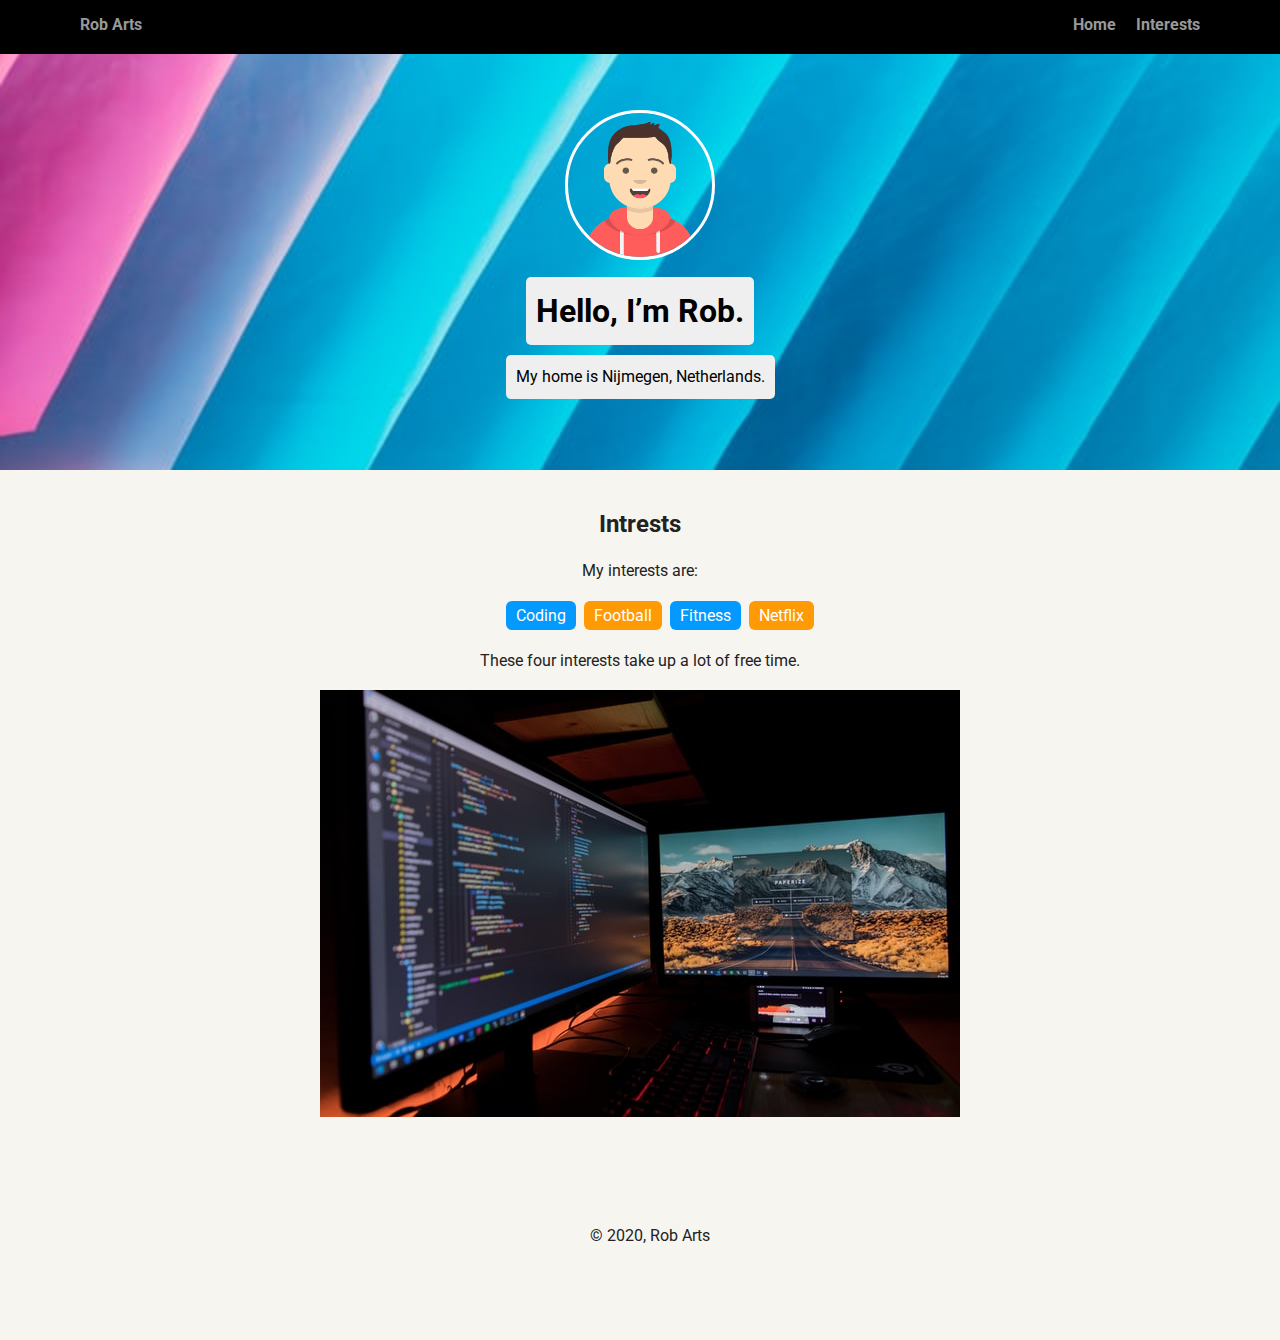
==== intrest.html @ c6214252 "Add files and images" ====
<!doctype html>
<html lang="en">
<head>
  <meta charset="utf-8">
  <title>Rob Arts's Profile</title>
  <meta name="viewport" content="width=device-width, initial-scale=1.0">
  <link rel="stylesheet" href="styles.css">
  <link href="https://fonts.googleapis.com/css?family=Muli%7CRoboto:400,300,500,700,900" rel="stylesheet"></head>
  <body>

    <nav class="main-nav">
        <ul class="nav">
          <li class="name"><a href="index.html">Rob Arts</a></li>
          <li><a href="index.html">Home</a></li>
          <li><a href="intrest.html">Interests</a></li>
        </ul>
    </nav>

    <header>
      <img src="img/me.png" alt="Drawing of Rob Arts" class="profile-image">
      <h1 class="tag name">Hello, I’m Rob.</h1>
      <p class="tag location">My home is Nijmegen, Netherlands.</p>
    </header>

    <main class="flex">
      <section>
        <h2>Intrests</h2>
        <p>My interests are:</p>
        <ol class="skills">
          <li>Coding</li>
          <li>Football</li>
          <li>Fitness</li>
          <li>Netflix</li>
        </ol>
        <p>These four interests take up a lot of free time.</p>
        <img src="img/coding.jpg" alt="happy coding at teamtreehouse">
      </section> 
    </main>

    <footer>
      <ul>
        <li><a href="#" class="social twitter">Twitter</a></li>
        <li><a href="#" class="social linkedin">LinkedIn</a></li>
        <li><a href="#" class="social github">Github</a></li>
      </ul>
      <p class="copyright">&copy; 2020, Rob Arts</p>
    </footer>
  </body>
  </html>
---- styles.css ----
/* Global Layout Set-up */
* { 
  box-sizing: border-box;
}
  
body {
  margin: 0;
  padding: 0;
  text-align: center;
  font-family: 'Roboto', sans-serif;
  color: #222;
  background: #f7f5f0;
}
/* Link Styles */

a {
  text-decoration: none;
  color: #999;
}
a:hover {
  color: #6633ff;
}

/* Section Styles */

.main-nav {
  width: 100%;
  background: black;
  min-height: 30px;
  padding: 10px;
  position: fixed;
  text-align: center;
}
.nav {
  display: flex;
  justify-content: space-around;
  font-weight: 700;
  list-style-type: none;
  margin: 0 auto;
  padding: 0;
}

.nav .name {
    display: block;
    margin-right: auto;
    color: white;
}
.nav li {
  padding: 5px 10px 10px 10px;
}
.nav a {
  transition: all .5s;
}
.nav a:hover {
  color: white
}

header {
  text-align: center;
  background: url('img/test.jpg') no-repeat top center;
  background-size: cover;
  overflow: hidden;
  padding-top: 60px;
}
header {
  line-height: 1.5;
}
header .profile-image {
  margin-top: 50px;
  width: 150px;
  height: 150px;
  border-radius: 50%;
  border: 3px solid white;
  transition: all .5s;
}
header .profile-image:hover {
  transform: scale(1.5) rotate(360deg);
}
.tag {
  background-color: #efefef;
  color: black;
  padding: 10px;
  border-radius: 5px;
  display: table;
  margin: 10px auto;
} 
.location {
  background-color: #efefef;
  color: black;
}
.card {
  margin: 30px;
  padding: 20px 40px 40px;
  max-width: 500px;
  text-align: left;
  background: #fff;
  border-bottom: 4px solid #ccc;
  border-radius: 6px;
  transition: all .5s;
}
.card:hover {
  border-color: #ff99ff;
}

ul.skills {
  padding: 0;
  text-align: center;
}

.skills li {
  border-radius: 6px;
  display: inline-block;
  background: #ff9904;
  color: white;
  padding: 5px 10px;
  margin: 2px;
}

.skills li:nth-child(odd) {
  background: #0399ff;
}

footer {
  width: 100%;
  min-height: 30px;
  padding: 20px 0 40px 20px;
}

footer .copyright {
  top: -8px;
  font-size: .75em;
}

footer ul {
  list-style-type: none;
  margin: 0;
  padding: 0;
}

footer ul li {
  display: inline-block;
}

a.social {
  display: inline-block;
  text-indent: -9999px;
  margin-left: 5px;
  width: 30px;
  height: 30px;
  background-size: 30px 30px;
  opacity: .4;
  transition: all .5s;
}
a.twitter {
  background-image: url(images/twitter.svg);
}
a.linkedin {
  background-image: url(images/linkedin.svg);
}
a.github {
  background-image: url(images/github.svg);
}
a.social:hover {
  opacity: 1;
}
.clearfix {
  clear: both;
}

/* Styles for larger screens */
@media screen and (min-width: 720px) {
  
  .flex {
      display: -ms-flexbox;      /* TWEENER - IE 10 */
      display: flex; 
      max-width: 1200px;
      -ms-flex-pack: distribute;
      justify-content: space-around;
      margin: 0 auto;
  }

  header {
    min-height: 470px;
  }

  .nav {
    max-width: 1200px;
    padding: 0 30px;
  }


  main {
    padding-top: 20px;
  }

  main p {
    line-height: 1.6em;
  }

  footer {
    font-size: 1.3em;
    max-width: 1200px;
    margin: 40px auto;
  }

}
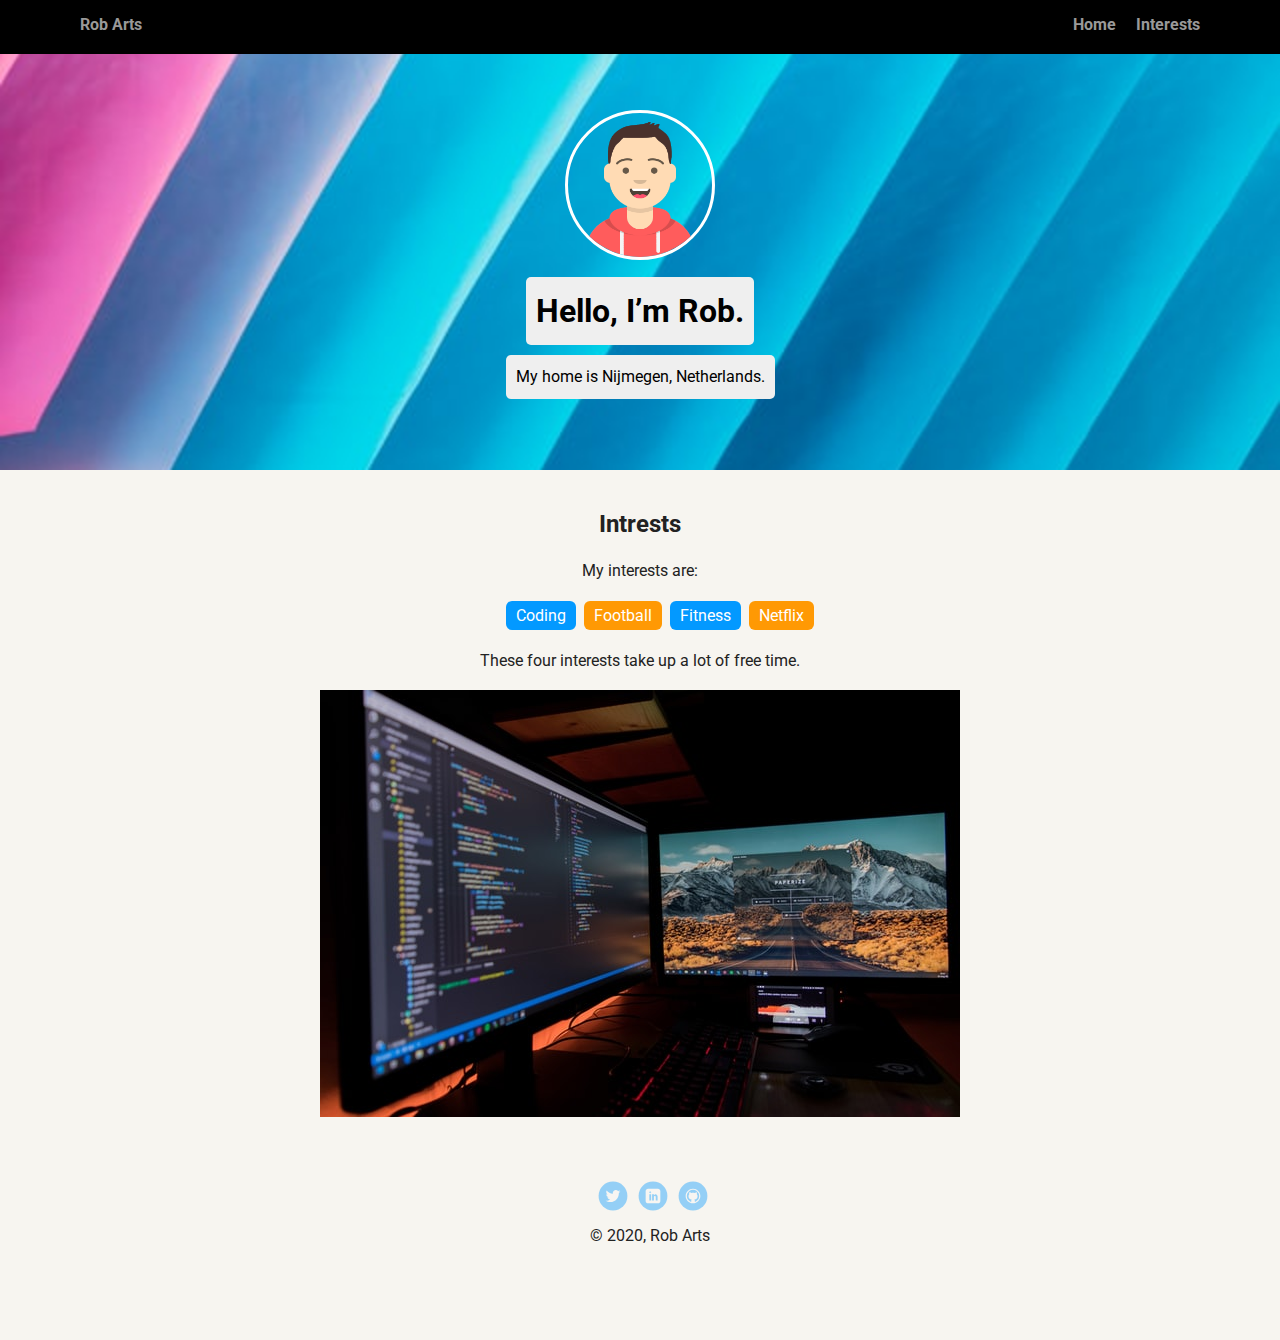
==== commit 6431decd: "Changes links github + icons social media" ====
--- a/intrest.html
+++ b/intrest.html
@@ -41,7 +41,7 @@
       <ul>
         <li><a href="#" class="social twitter">Twitter</a></li>
         <li><a href="#" class="social linkedin">LinkedIn</a></li>
-        <li><a href="#" class="social github">Github</a></li>
+        <li><a href="https://github.com/robjuh" class="social github">Github</a></li>
       </ul>
       <p class="copyright">&copy; 2020, Rob Arts</p>
     </footer>
--- a/styles.css
+++ b/styles.css
@@ -152,13 +152,13 @@
   transition: all .5s;
 }
 a.twitter {
-  background-image: url(images/twitter.svg);
+  background-image: url(img/twitter.svg);
 }
 a.linkedin {
-  background-image: url(images/linkedin.svg);
+  background-image: url(img/linkedin.svg);
 }
 a.github {
-  background-image: url(images/github.svg);
+  background-image: url(img/github.svg);
 }
 a.social:hover {
   opacity: 1;
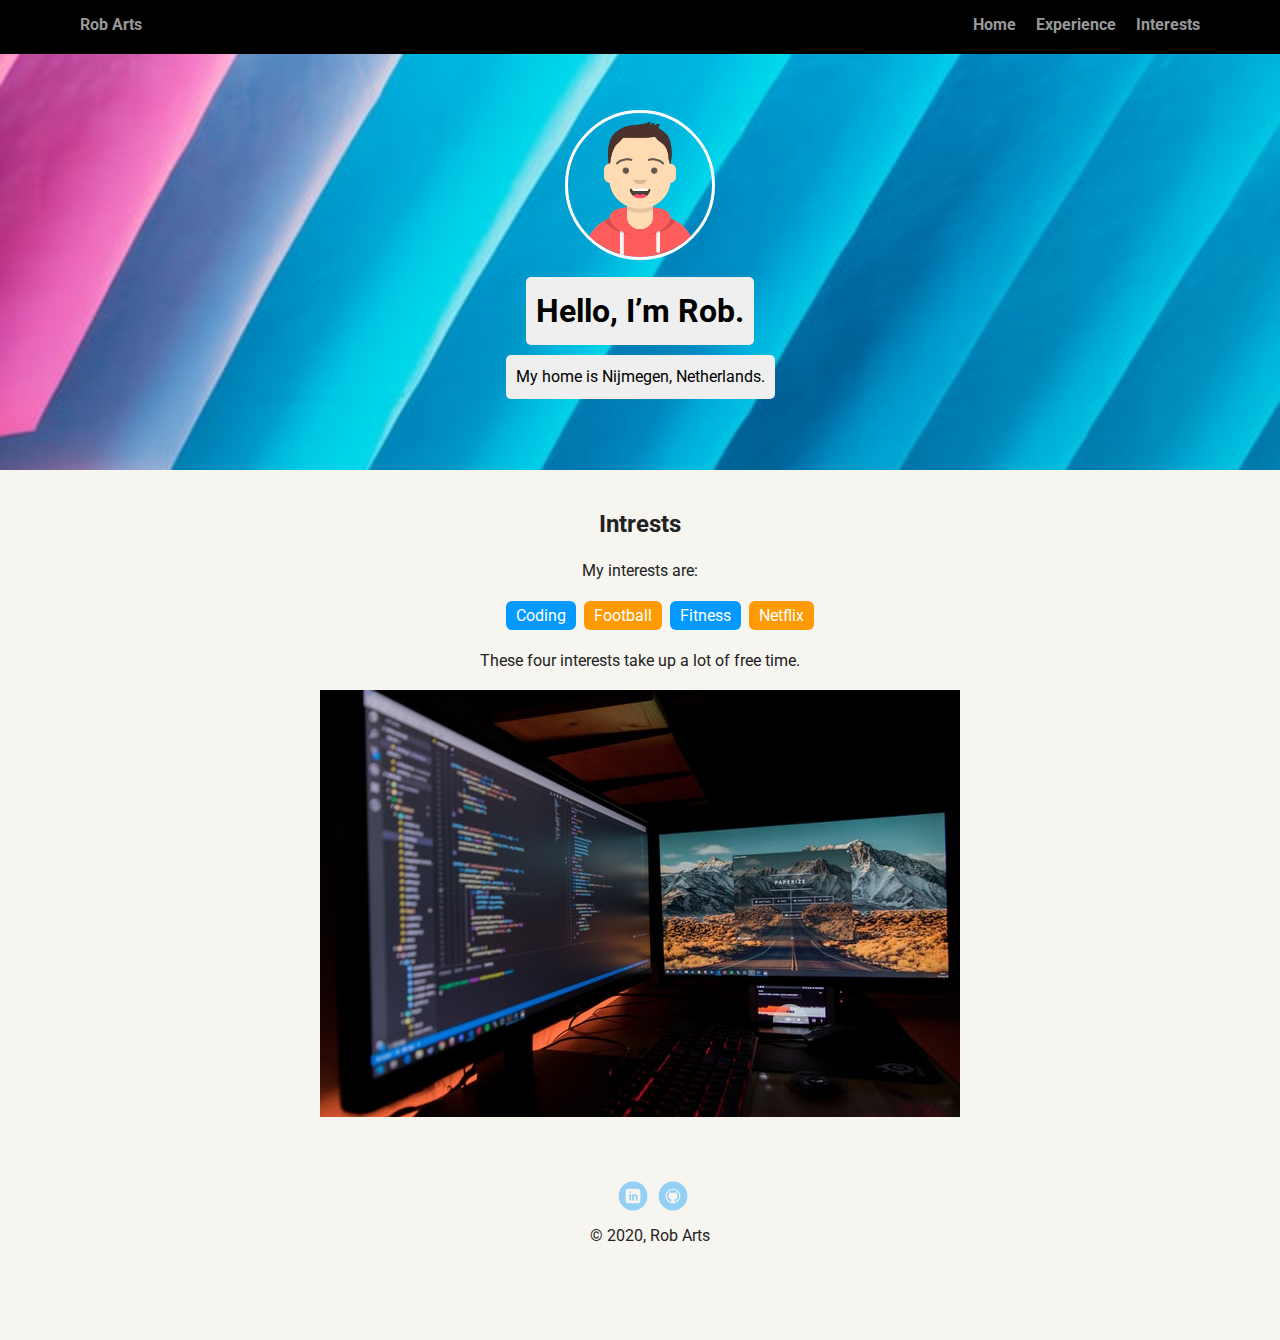
==== commit f99a75e3: "Changes revieuws,links social and add experience" ====
--- a/intrest.html
+++ b/intrest.html
@@ -12,12 +12,13 @@
         <ul class="nav">
           <li class="name"><a href="index.html">Rob Arts</a></li>
           <li><a href="index.html">Home</a></li>
+          <li><a href="experience.html">Experience</a></li>
           <li><a href="intrest.html">Interests</a></li>
         </ul>
     </nav>
 
     <header>
-      <img src="img/me.png" alt="Drawing of Rob Arts" class="profile-image">
+      <img src="img/me.png" alt="Design of Rob Arts" class="profile-image">
       <h1 class="tag name">Hello, I’m Rob.</h1>
       <p class="tag location">My home is Nijmegen, Netherlands.</p>
     </header>
@@ -39,8 +40,7 @@
 
     <footer>
       <ul>
-        <li><a href="#" class="social twitter">Twitter</a></li>
-        <li><a href="#" class="social linkedin">LinkedIn</a></li>
+        <li><a href="https://www.linkedin.com/in/artsrob" class="social linkedin">LinkedIn</a></li>
         <li><a href="https://github.com/robjuh" class="social github">Github</a></li>
       </ul>
       <p class="copyright">&copy; 2020, Rob Arts</p>
